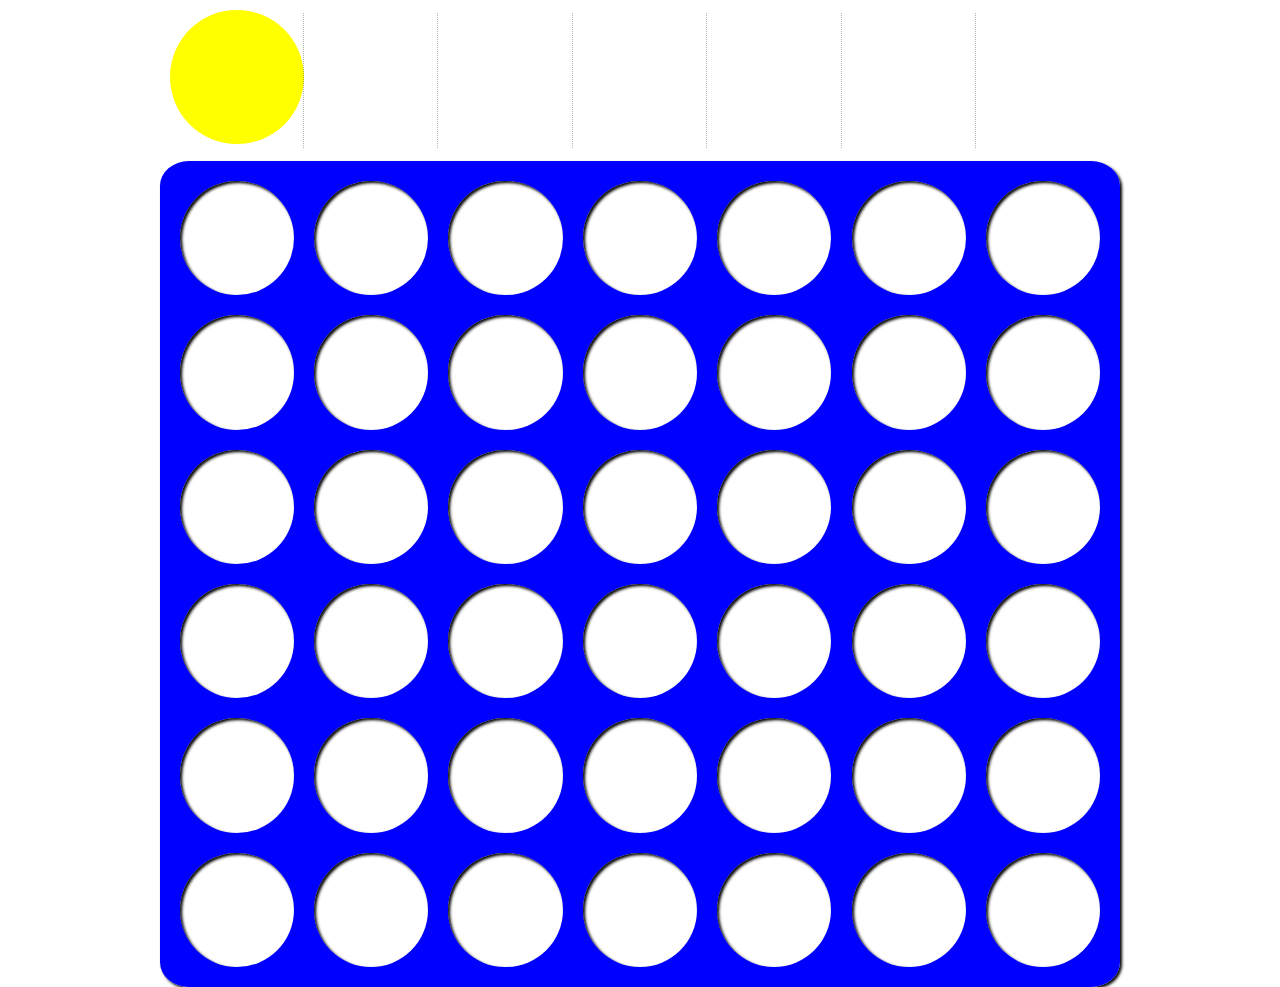
==== ConnectFour/index.html @ ae83790d "build connect 4 (wip)" ====
<!DOCTYPE Html>
<html>
  <head>
    <meta charset="utf-8" />
    <meta http-equiv="X-UA-Compatible" content="IE=edge">
    <title>Connect Four</title>
    <meta name="viewport" content="width=device-width, initial-scale=1">
    <link rel="stylesheet" type="text/css" media="screen" href="main.css" />
  </head>
  <body>
    <div id="aboveBoard" class="containers">
      <div id="chip"></div>
      <div class="box"></div>
      <div class="box"></div>
      <div class="box"></div>
      <div class="box"></div>
      <div class="box"></div>
      <div class="box"></div>
      <div class="box"></div>
    </div>

    <div id="gameBoard" class="containers">

    </div>
    <script src="main.js"></script>
  </body>
</html>
---- ConnectFour/main.css ----
* {
	margin: 0;
}

html, body {
	width: 100%;
	height: 100%;
}

#aboveBoard {
	height: 11vw;
	position: relative;
}

#chip {
  width: 10.5vw;
  height: 10.5vw;
  background-color: yellow;
  position: absolute;
  top: 0;
  transition: left 1s, top 1s ease-in;
	border-radius: 50%;
	z-index: -1;
}

#gameBoard {
	border: solid 10px blue;
	border-radius: 3%;
	box-shadow: 2px 2px 3px #000;
	height: 63vw;
}

.containers {
  display: flex;
	flex-flow: column wrap;
  align-content: flex-start;
  justify-content: center;
	width: 73.5vw;
  min-width: 525px;
  margin: 10px auto;
}

.box {
	box-sizing: border-box;
  width: 10.5vw;
  height: 10.5vw;
  min-height: 75px;
	min-width: 75px;
	border: dotted #000;
	border-width: 0 1px 0 0;
	opacity: 0.3;
}

.box:last-child {
	border: none;
}

.square {
  width: 10.5vw;
  height: 10.5vw;
  min-height: 75px;
  min-width: 75px;
	overflow: hidden;
}

.square:after{
	content:'';
	display: block;
	border-radius: 50%;
	width: 85%; 
	height: 85%;
	box-shadow: 0 0 0 100px blue, inset 2px 2px 3px #000;
	margin: 7.5%;
}

.content {
	position: relative;
	top: 50%;
	left: 50%;
	transform: translate3d(-50%, -50%, 0);
	text-align: center;
}

.red {
	background-color: red;
}
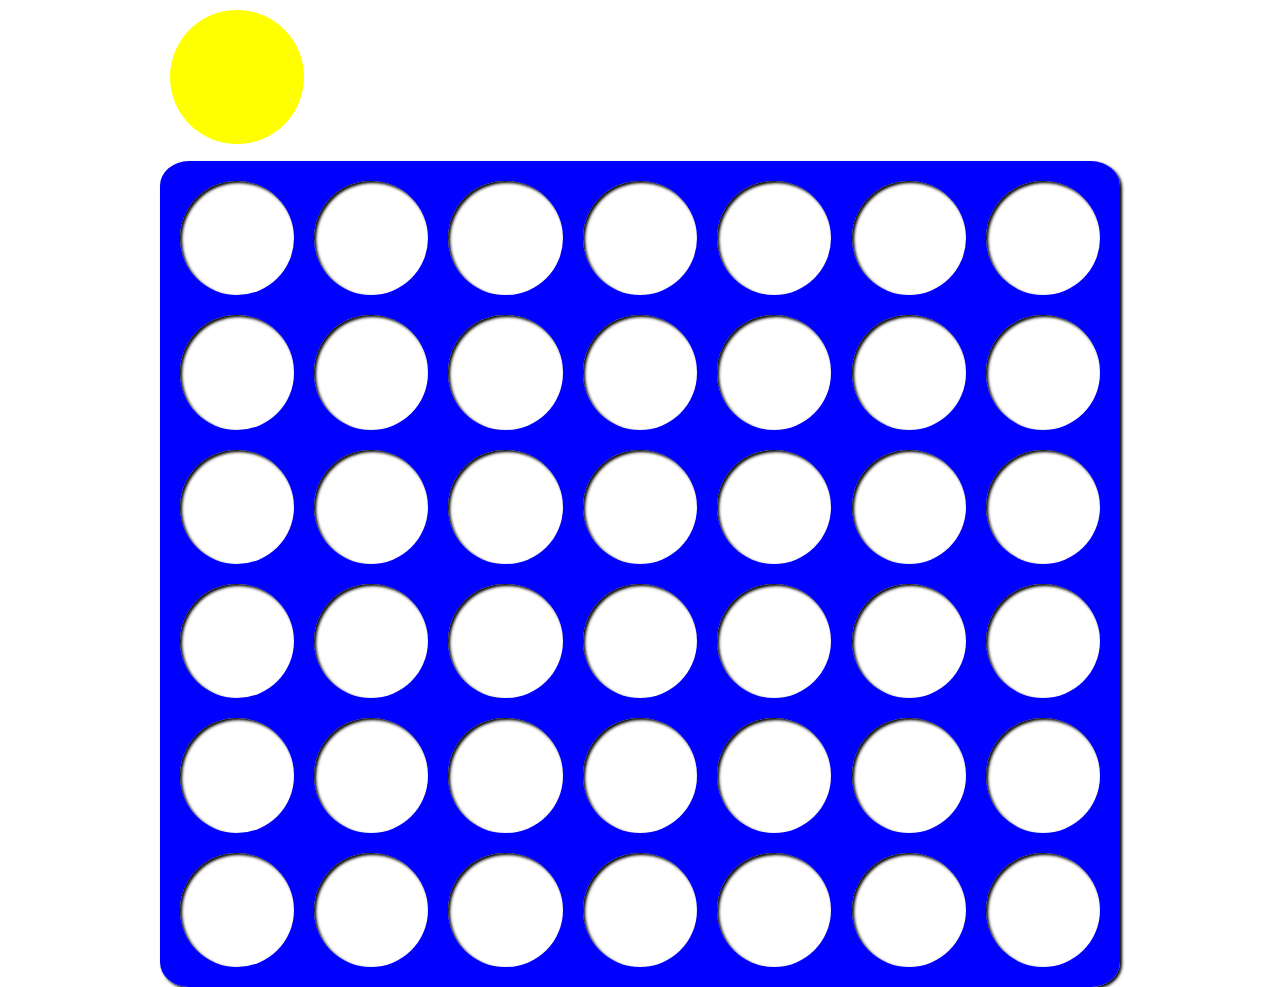
==== commit 6882fbfe: "Refactored js into classes" ====
--- a/ConnectFour/index.html
+++ b/ConnectFour/index.html
@@ -9,7 +9,6 @@
   </head>
   <body>
     <div id="aboveBoard" class="containers">
-      <div id="chip"></div>
       <div class="box"></div>
       <div class="box"></div>
       <div class="box"></div>
--- a/ConnectFour/main.css
+++ b/ConnectFour/main.css
@@ -17,13 +17,14 @@
   height: 10.5vw;
   background-color: yellow;
   position: absolute;
-  top: 0;
+  top: -15vw;
   transition: left 1s, top 1s ease-in;
 	border-radius: 50%;
 	z-index: -1;
 }
 
 #gameBoard {
+	position: relative;
 	border: solid 10px blue;
 	border-radius: 3%;
 	box-shadow: 2px 2px 3px #000;
@@ -46,13 +47,6 @@
   height: 10.5vw;
   min-height: 75px;
 	min-width: 75px;
-	border: dotted #000;
-	border-width: 0 1px 0 0;
-	opacity: 0.3;
-}
-
-.box:last-child {
-	border: none;
 }
 
 .square {
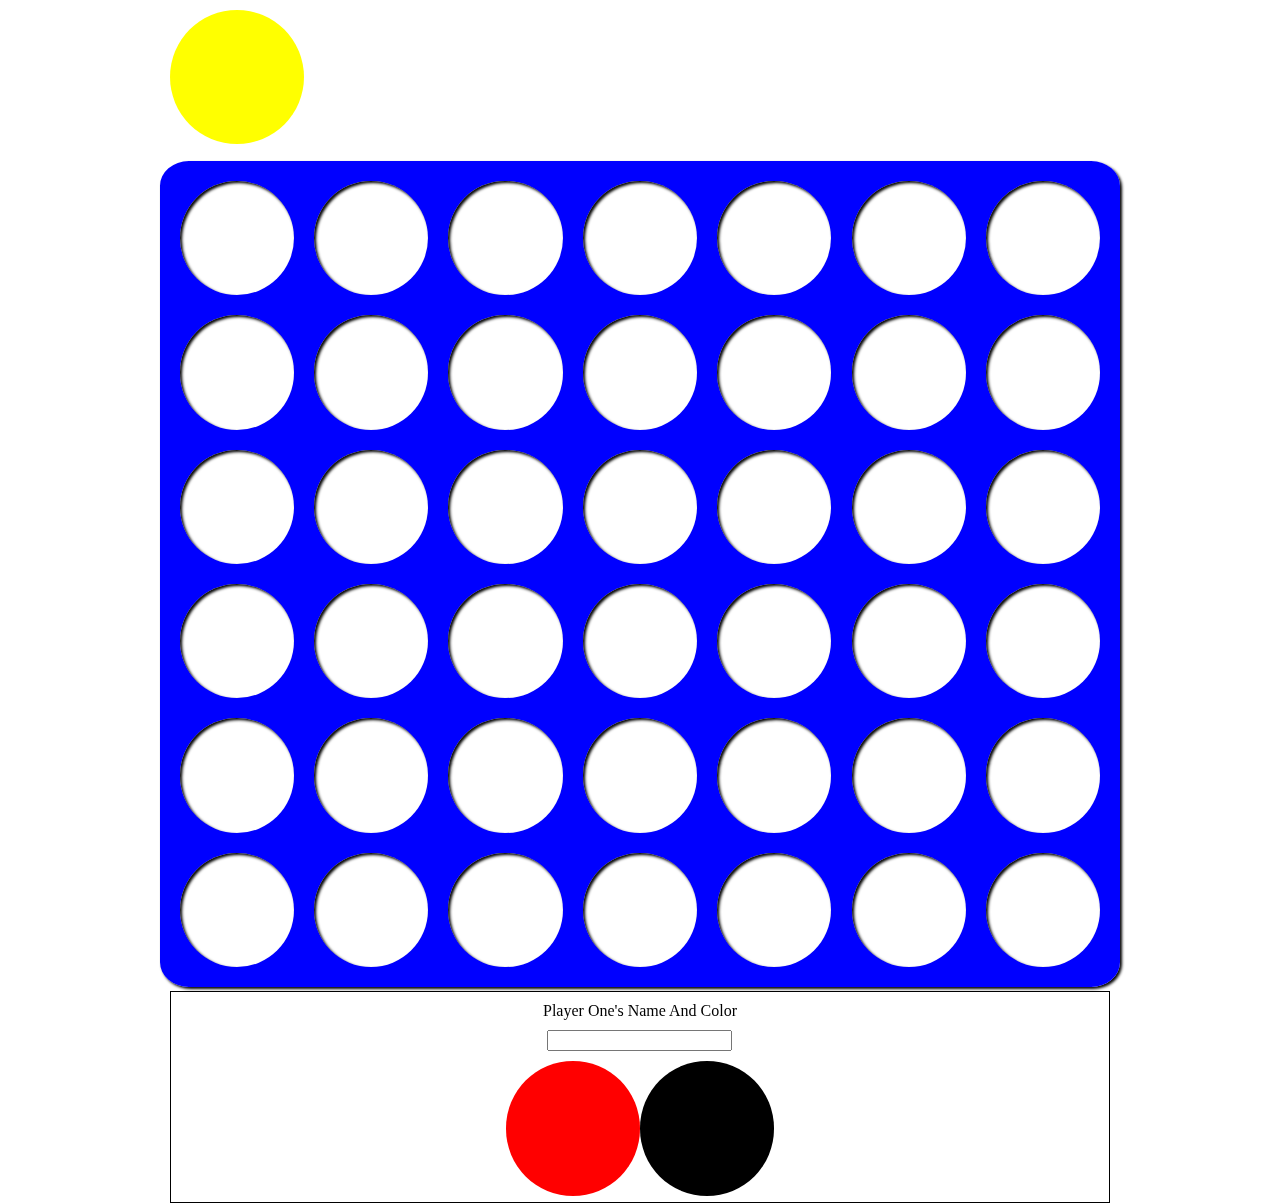
==== commit cc3df578: "add basic game mechanics (wip)" ====
--- a/ConnectFour/index.html
+++ b/ConnectFour/index.html
@@ -21,6 +21,10 @@
     <div id="gameBoard" class="containers">
 
     </div>
+
+    <div id="afterBoard">
+    </div>
+    </div>
     <script src="main.js"></script>
   </body>
 </html>--- a/ConnectFour/main.css
+++ b/ConnectFour/main.css
@@ -75,6 +75,42 @@
 	text-align: center;
 }
 
+#afterBoard {
+	display: flex;
+	margin: auto;
+	width: 73.5vw;
+	min-width: 525px;
+	height: 200px;
+}
+
+.playerCard {
+	height: 100%;
+	width: 100%;
+	position: relative;
+	top: 50%;
+	transform: translate3d(0, -50%, 0);
+	text-align: center;
+	border: solid 1px #000000;
+	padding-top: 10px;
+}
+
+.pickAColor {
+	width: 10.5vw;
+  height: 10.5vw;
+  border-radius: 50%;
+  background-color: black;
+	display: inline-block;
+}
+
 .red {
 	background-color: red;
+}
+
+.black {
+	background-color: black;
+}
+
+.pContainer {
+	display: block;
+	margin-bottom: 10px;
 }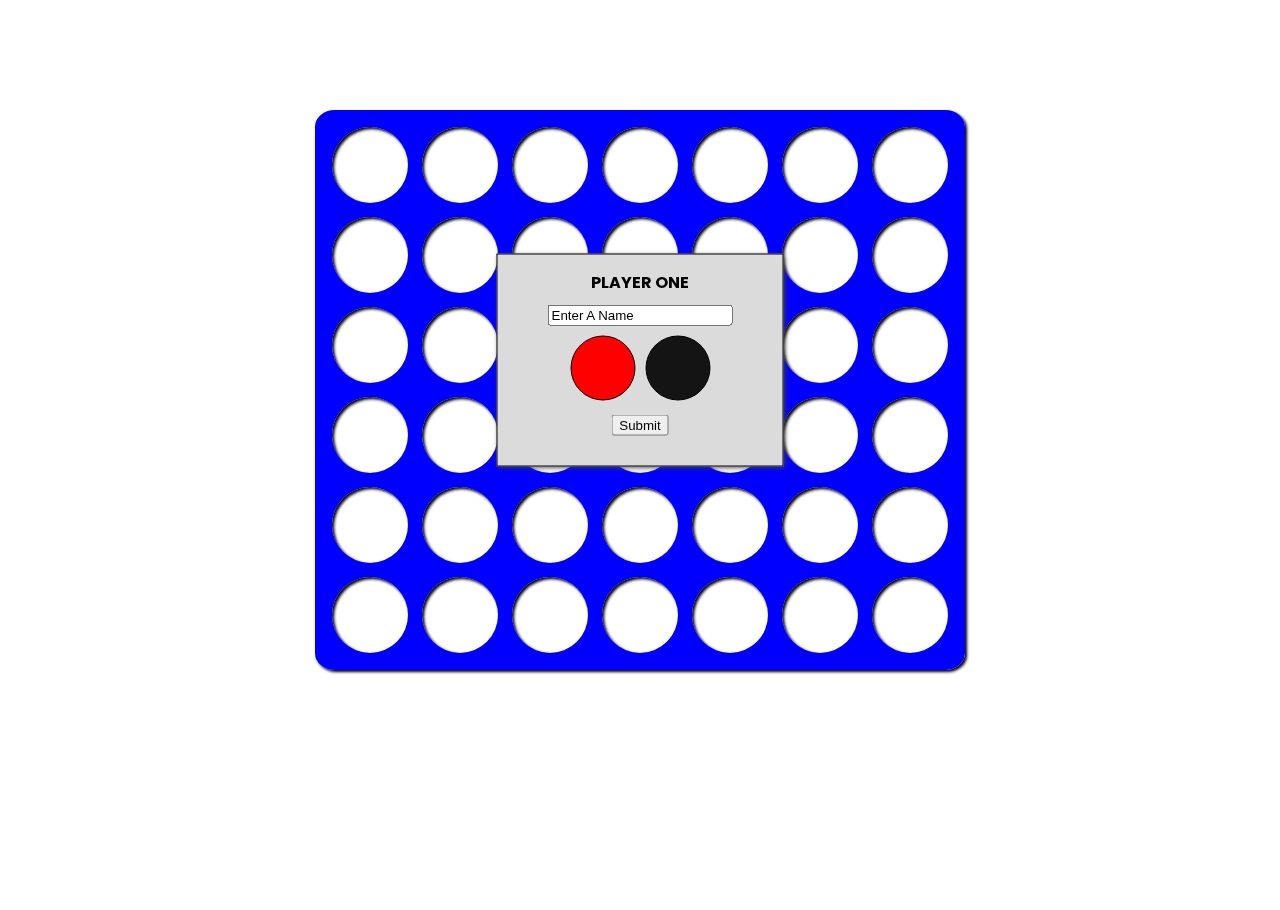
==== commit 462be976: "Update character create and win screen" ====
--- a/ConnectFour/index.html
+++ b/ConnectFour/index.html
@@ -6,16 +6,11 @@
     <title>Connect Four</title>
     <meta name="viewport" content="width=device-width, initial-scale=1">
     <link rel="stylesheet" type="text/css" media="screen" href="main.css" />
+    <link href="https://fonts.googleapis.com/css?family=Poppins" rel="stylesheet">
   </head>
   <body>
     <div id="aboveBoard" class="containers">
-      <div class="box"></div>
-      <div class="box"></div>
-      <div class="box"></div>
-      <div class="box"></div>
-      <div class="box"></div>
-      <div class="box"></div>
-      <div class="box"></div>
+
     </div>
 
     <div id="gameBoard" class="containers">
--- a/ConnectFour/main.css
+++ b/ConnectFour/main.css
@@ -7,51 +7,50 @@
 	height: 100%;
 }
 
+.containers {
+  display: flex;
+	flex-flow: column wrap;
+  align-content: flex-start;
+  justify-content: center;
+  margin: 10px auto;
+}
+
+/* Content above the Connect 4 game */
+/* Mostly chip stuff */
+
 #aboveBoard {
-	height: 11vw;
+	height: 10vh;
+	width: 70vh;
+  min-width: 525px;
 	position: relative;
 }
 
 #chip {
-  width: 10.5vw;
-  height: 10.5vw;
+  width: 9vh;
+  height: 9vh;
   background-color: yellow;
   position: absolute;
-  top: -15vw;
+  top: -15vh;
   transition: left 1s, top 1s ease-in;
 	border-radius: 50%;
 	z-index: -1;
 }
+
+/* The Connect 4 game and it's content */
 
 #gameBoard {
 	position: relative;
 	border: solid 10px blue;
 	border-radius: 3%;
 	box-shadow: 2px 2px 3px #000;
-	height: 63vw;
-}
-
-.containers {
-  display: flex;
-	flex-flow: column wrap;
-  align-content: flex-start;
-  justify-content: center;
-	width: 73.5vw;
+	height: 60vh;
+	width: 70vh;
   min-width: 525px;
-  margin: 10px auto;
-}
-
-.box {
-	box-sizing: border-box;
-  width: 10.5vw;
-  height: 10.5vw;
-  min-height: 75px;
-	min-width: 75px;
 }
 
 .square {
-  width: 10.5vw;
-  height: 10.5vw;
+  width: 10vh;
+  height: 10vh;
   min-height: 75px;
   min-width: 75px;
 	overflow: hidden;
@@ -67,50 +66,77 @@
 	margin: 7.5%;
 }
 
-.content {
-	position: relative;
-	top: 50%;
-	left: 50%;
-	transform: translate3d(-50%, -50%, 0);
-	text-align: center;
-}
+/* Content after the Connect 4 game */
 
 #afterBoard {
 	display: flex;
 	margin: auto;
-	width: 73.5vw;
+	width: 70vh;
 	min-width: 525px;
-	height: 200px;
 }
 
-.playerCard {
-	height: 100%;
-	width: 100%;
-	position: relative;
-	top: 50%;
-	transform: translate3d(0, -50%, 0);
+.createACharacterUI {
+	position: absolute;
+	top: 40%;
+	left: 50%;
+	transform: translate3d(-50%, -50%, 0);
 	text-align: center;
 	border: solid 1px #000000;
-	padding-top: 10px;
+	padding: 15px 50px 20px;
+	background-color: #dbdbdb;
+	box-shadow: 1px 1px 5px #424242;
 }
 
 .pickAColor {
-	width: 10.5vw;
-  height: 10.5vw;
+	width: 7vh;
+  height: 7vh;
   border-radius: 50%;
   background-color: black;
 	display: inline-block;
 }
 
-.red {
+.pickAColor:first-child {
+	margin-right: 10px;
+}
+
+#red {
+	border: solid 1px #000000;
 	background-color: red;
 }
 
-.black {
-	background-color: black;
+#black {
+	border: solid 1px #000000;
+	background-color: #141414;
 }
 
 .pContainer {
 	display: block;
 	margin-bottom: 10px;
+}
+
+#moveUI {
+	width: 25%
+}
+
+#turnUI {
+	width: 75%;
+	text-align: right;
+}
+
+#instructions {
+	font-family: 'Poppins', sans-serif;
+	font-weight: bold;
+	text-transform: uppercase;
+}
+
+#winScreen {
+	position: absolute;
+	top: 40%;
+	left: 50%;
+	transform: translate3d(-50%, -50%, 0);
+	text-align: center;
+	border: solid 1px #000000;
+	padding: 15px 50px 20px;
+	background-color: #dbdbdb;
+	box-shadow: 1px 1px 5px #424242;
 }